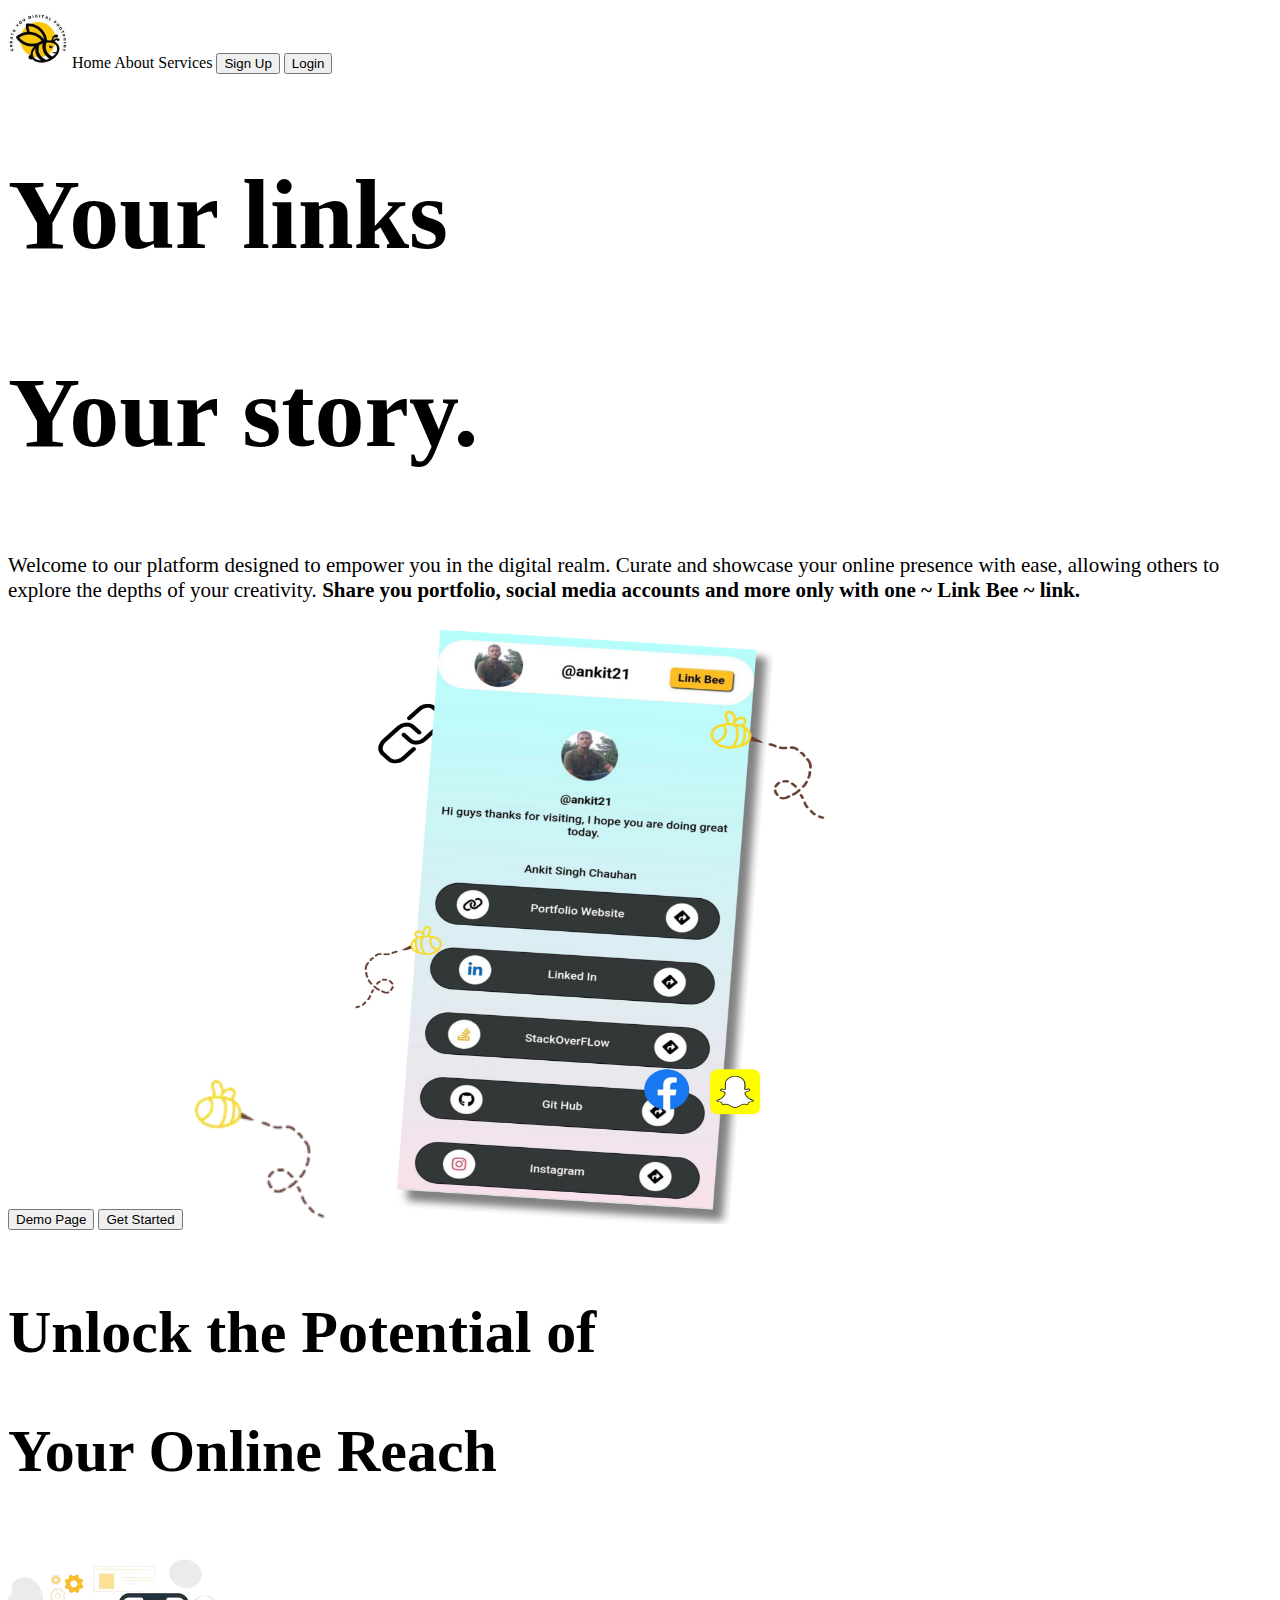
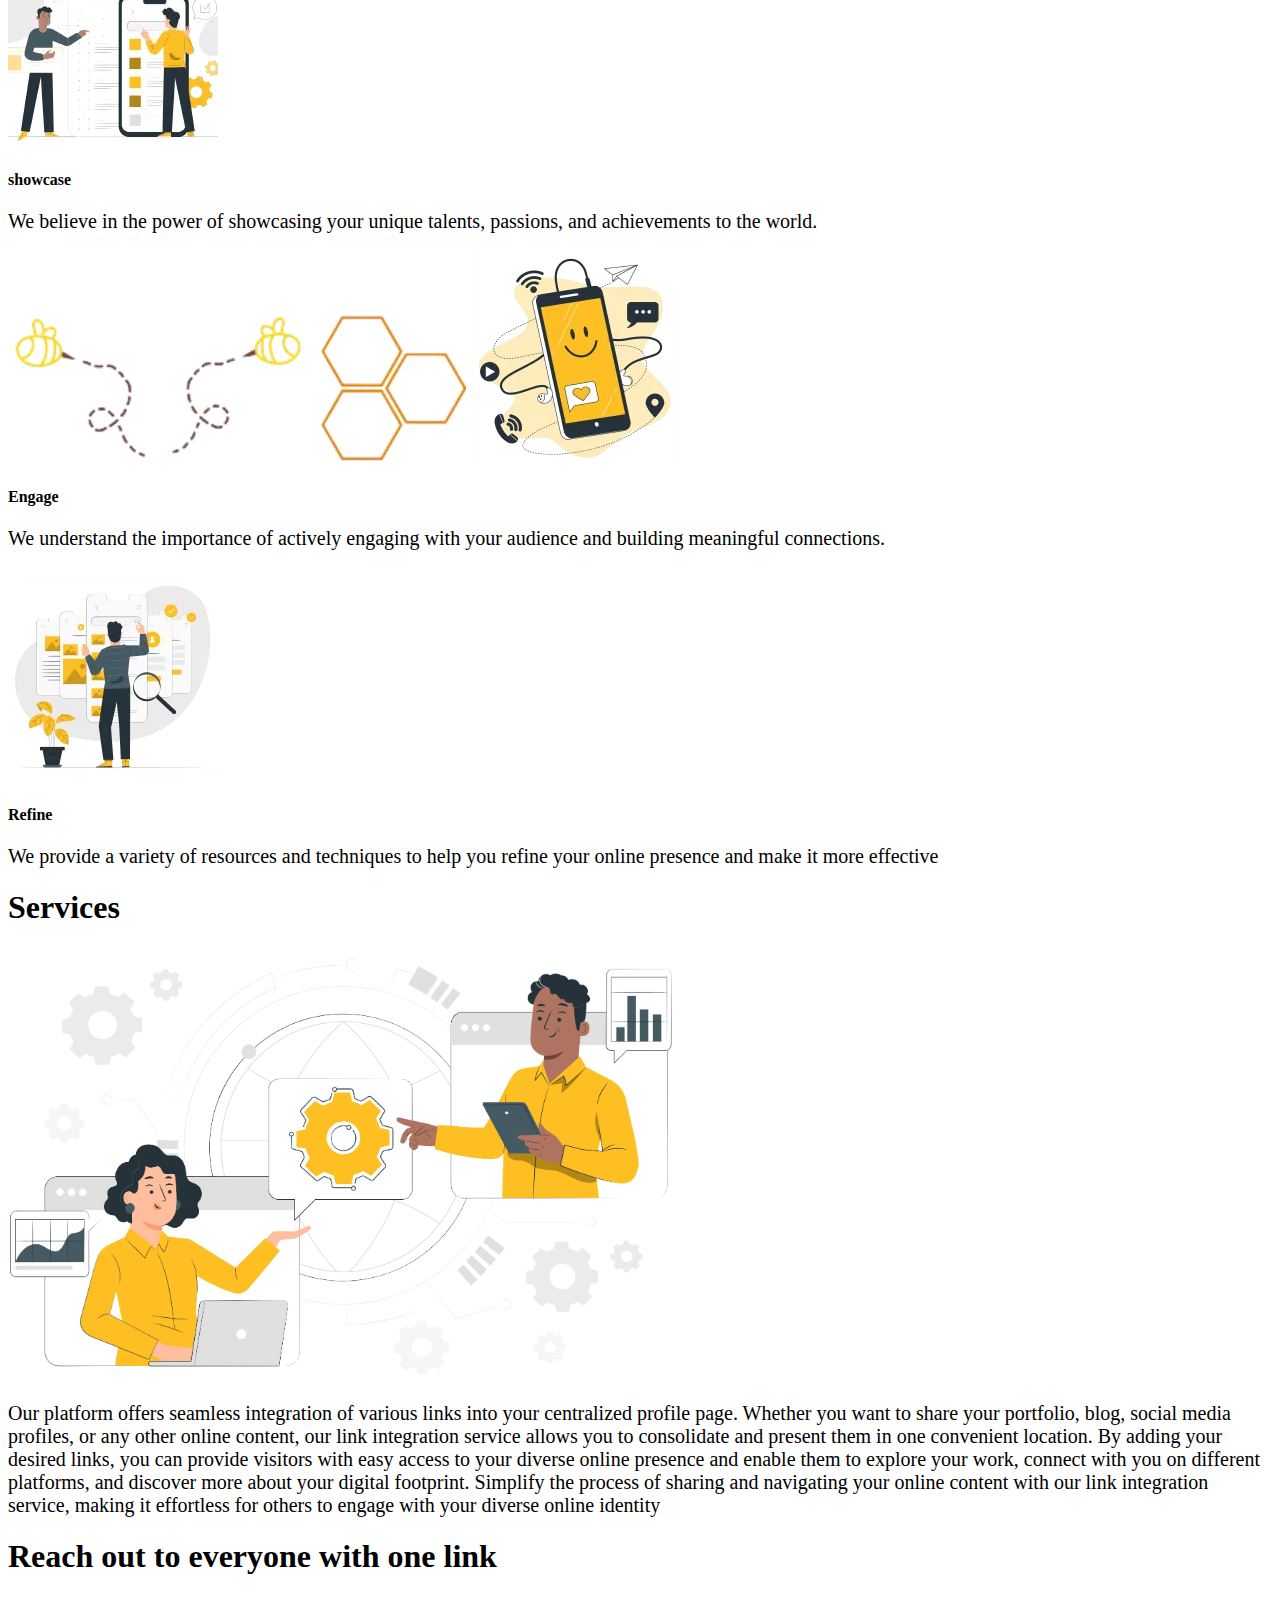
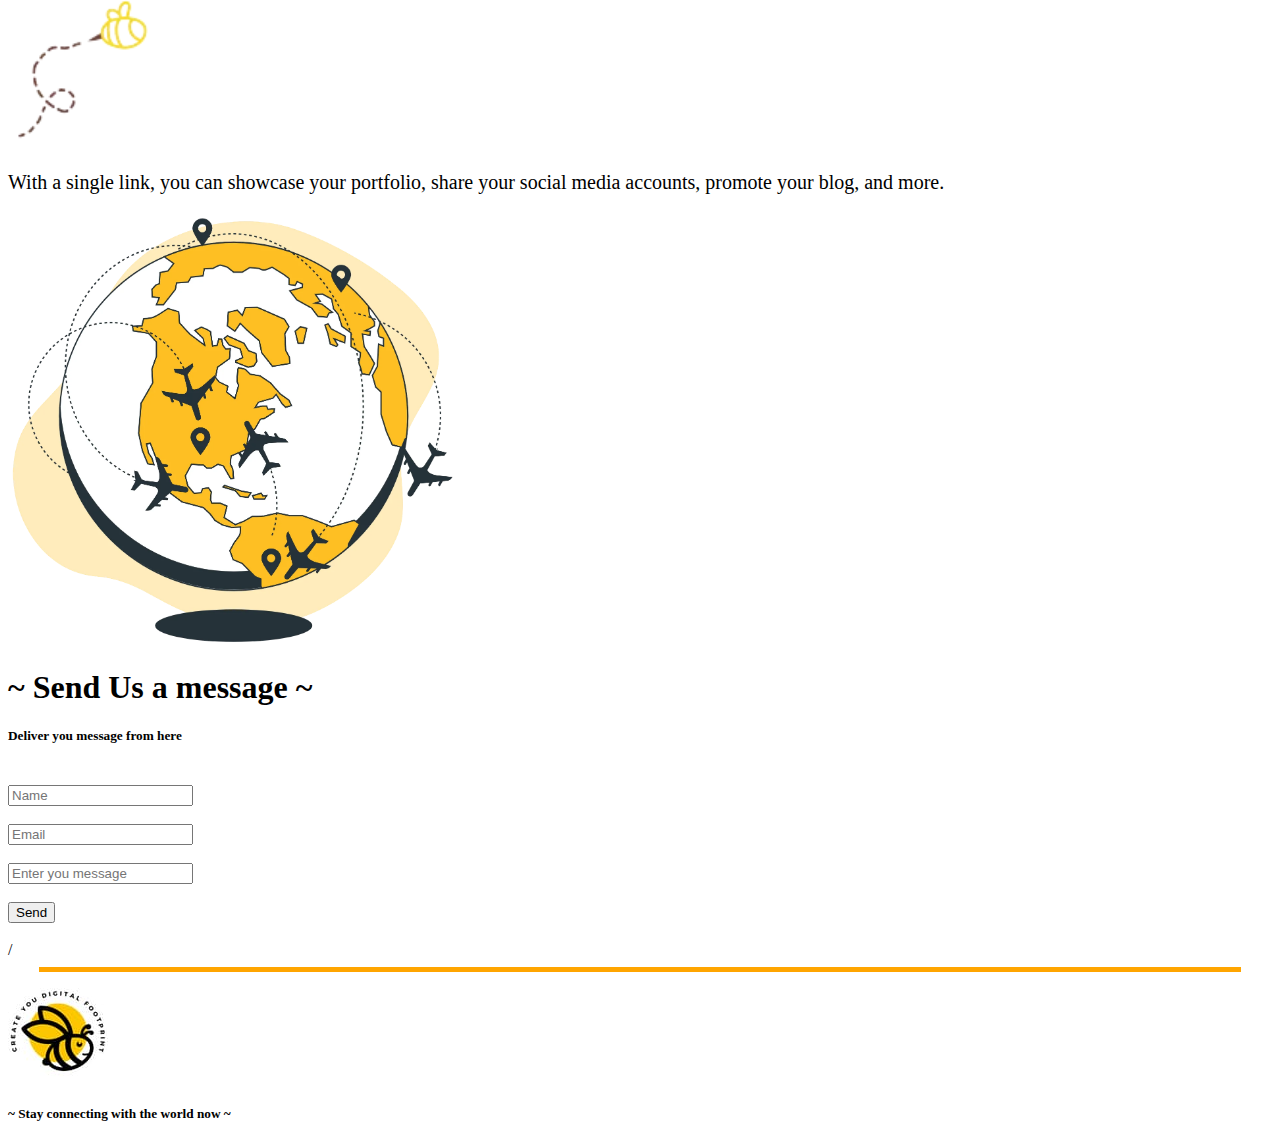
==== index.html @ 197d7089 "First commit" ====
<!DOCTYPE html>
<html lang="en">
  <head>
    <meta charset="UTF-8" />
    <meta name="viewport" content="width=device-width, initial-scale=1.0" />
    <title>homePage</title>
    <link rel="stylesheet" href="home.css" ; />
  </head>
  <body>
    <div class="wrapper">
        <div class="topnav">
        <span><img src="logo.jpg" height="60px" alt="logo"></span>  
          <span class="containt"> <a style="color: black;text-decoration: none;" href="#home">Home</a>  
             <a style="color: black;text-decoration: none;" href="#about">About</a>
              <a style="color: black;text-decoration: none;" href="#services">Services</a></span>
         <span> <a href="signup.html"> <span><input type="button" value="Sign Up"class="Signup"></a>  
             <a href="log-IN.html"> <input type="button" value="Login" class="log-in" ><br></a> </span>
           
        </div>
        <main class="body">
      <div  class="header">
        <div class="upper">
      <span>
        <header>
          <h2 style="text-align: left; font-size: 100px"id="home">Your links</h2>
          <h2 style="text-align: left; font-size: 100px">Your story.</h2>
        </header>

        <p style="font-size: 21px">
          Welcome to our platform designed to empower you in the digital realm.
          Curate and showcase your online presence with ease, allowing others to
          explore the depths of your creativity.
          <b>Share you portfolio, social media accounts and more only with one ~
            Link Bee ~ link.</b> </p>
            <input type="button" value="Demo Page" class="button" />
          <a href="signup.html"><input type="button" value="Get Started" class="button"  /></a>  
        
          </span>   <img src="bee2.webp" height="150px"width="150px" class="bee1">
            <span> <img src="Linkbee_Home_Image-48ad4e36.webp"width="500px"height="600px"></span>
        </div>
    
      </div>
      <br />
      <section class="sec1"id="about">
        <h2 style="font-size: 60px">Unlock the Potential of</h2>
        <h2 style="font-size: 60px">Your Online Reach</h2>
        <div class="sub-sections">
          <div class="sub-1">
            <img src="image2.webp" />
            <h4>showcase</h4>
            <p style="font-size: 20px">
              We believe in the power of showcasing your unique talents,
              passions, and achievements to the world.
            </p>
          </div>
          <div class="sub-2">
            <img src="bee2.webp" height="150px"width="150px" class="bee2">
            <img src="bee3.webp" height="150px"width="150px" class="bee3">
            <img src="comb.webp" height="150px"width="150px" class="comb">
            <img src="image3.webp" />
            <h4>Engage</h4>
            <p style="font-size: 20px">
              We understand the importance of actively engaging with your
              audience and building meaningful connections.
            </p>
          </div>
          <div class="sub-3">
            <img src="image4.webp" />
            <h4>Refine</h4>
            <p style="font-size: 20px">
              We provide a variety of resources and techniques to help you
              refine your online presence and make it more effective
            </p>
          </div>
        </div>
      </section>
      <section class="sec2"id="services" >
        <h1>Services</h1>
        <img src="image5.webp" height="430px" />
        <p style="font-size: 20px">
          Our platform offers seamless integration of various links into your
          centralized profile page. Whether you want to share your portfolio,
          blog, social media profiles, or any other online content, our link
          integration service allows you to consolidate and present them in one
          convenient location. By adding your desired links, you can provide
          visitors with easy access to your diverse online presence and enable
          them to explore your work, connect with you on different platforms,
          and discover more about your digital footprint. Simplify the process
          of sharing and navigating your online content with our link
          integration service, making it effortless for others to engage with
          your diverse online identity
        </p>
      </section>
      <section class="sec3">
        <h1>Reach out to everyone with one link</h1>
        <img src="bee3.webp" height="150px"width="150px" class="bee4">
        <p style="font-size: 20px">
          With a single link, you can showcase your portfolio, share your social
          media accounts, promote your blog, and more.
        </p>
        <img src="image6.webp" height="430px" />
        <div style="display: flex;justify-content: center;" class="message">
      </section>
      <h1>~ Send Us a message ~</h1>
      <div class="message">  <div class="sec-4">
        <div>
        <h5>Deliver you message from here</h5>
        <br />
        <input
          type="text"
          
          placeholder="Name"
          class="box"
        /><br /><br />
        <input
          type="text"
          
          placeholder="Email"
          class="box"
        /><br /><br />
        <input
          type="text"
          class="email"
          placeholder="Enter you message"
        /><br /><br />
        <input
          type="button"
          class="send"
          value="Send"
        /><br /><br />/</div>
    </div>
  </div>
    <hr width="95%" size="5"color="orange"></hr>
    <img src="logo.jpg">
    <h5>~ Stay connecting with the world now ~</h5>
  </main>

    </div>
    
  </body>
</html>
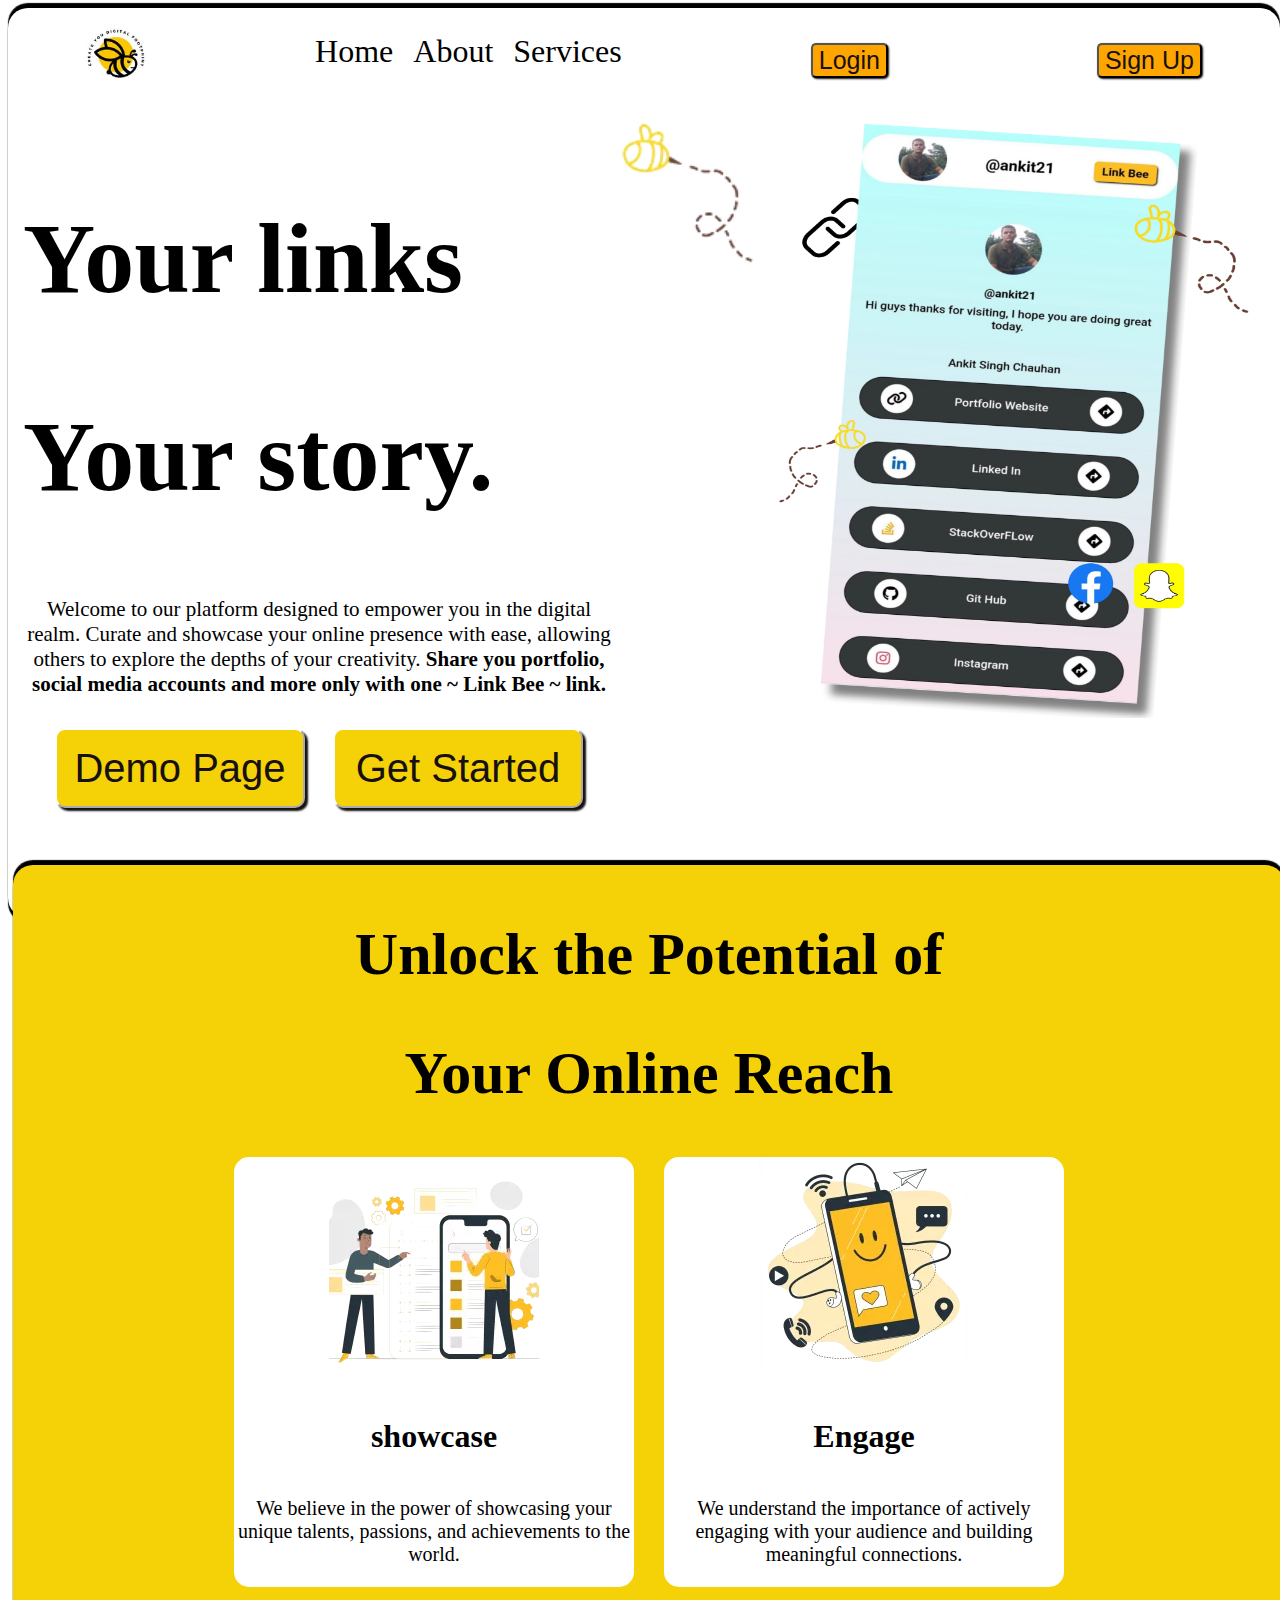
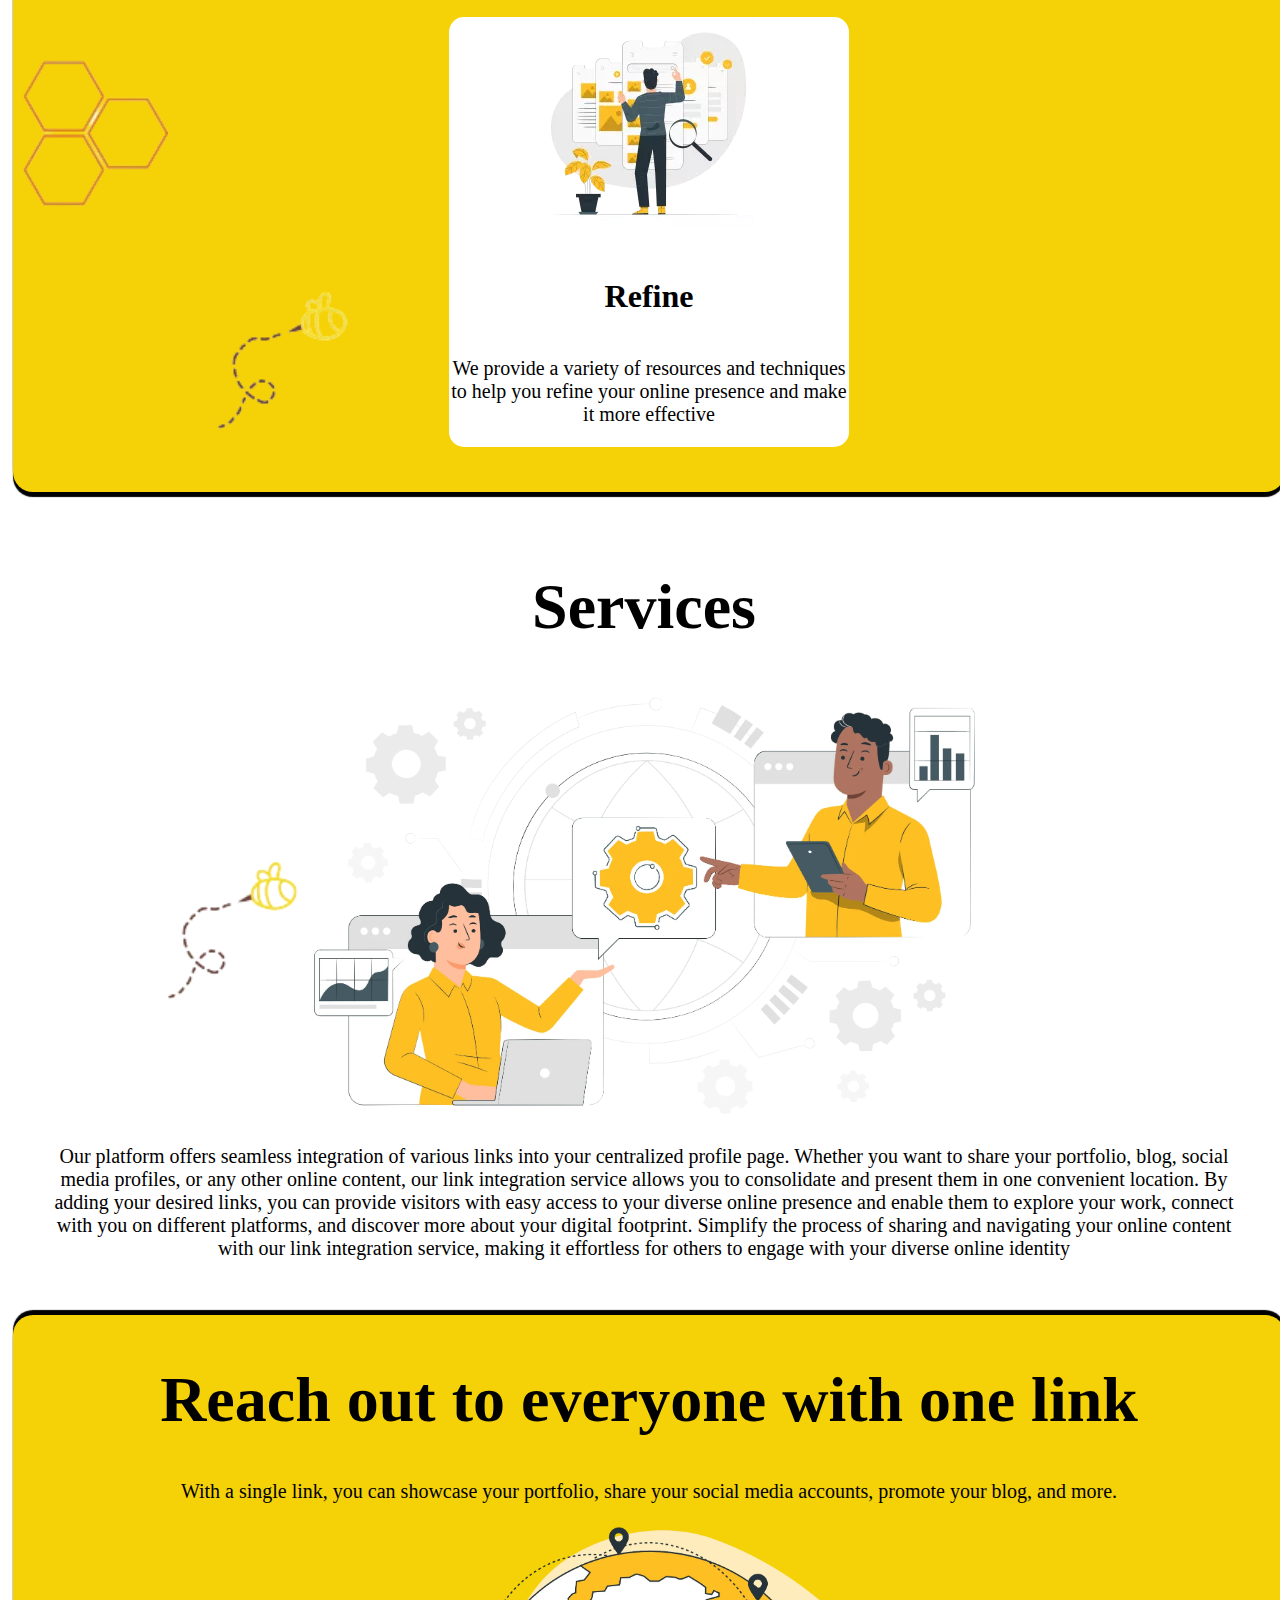
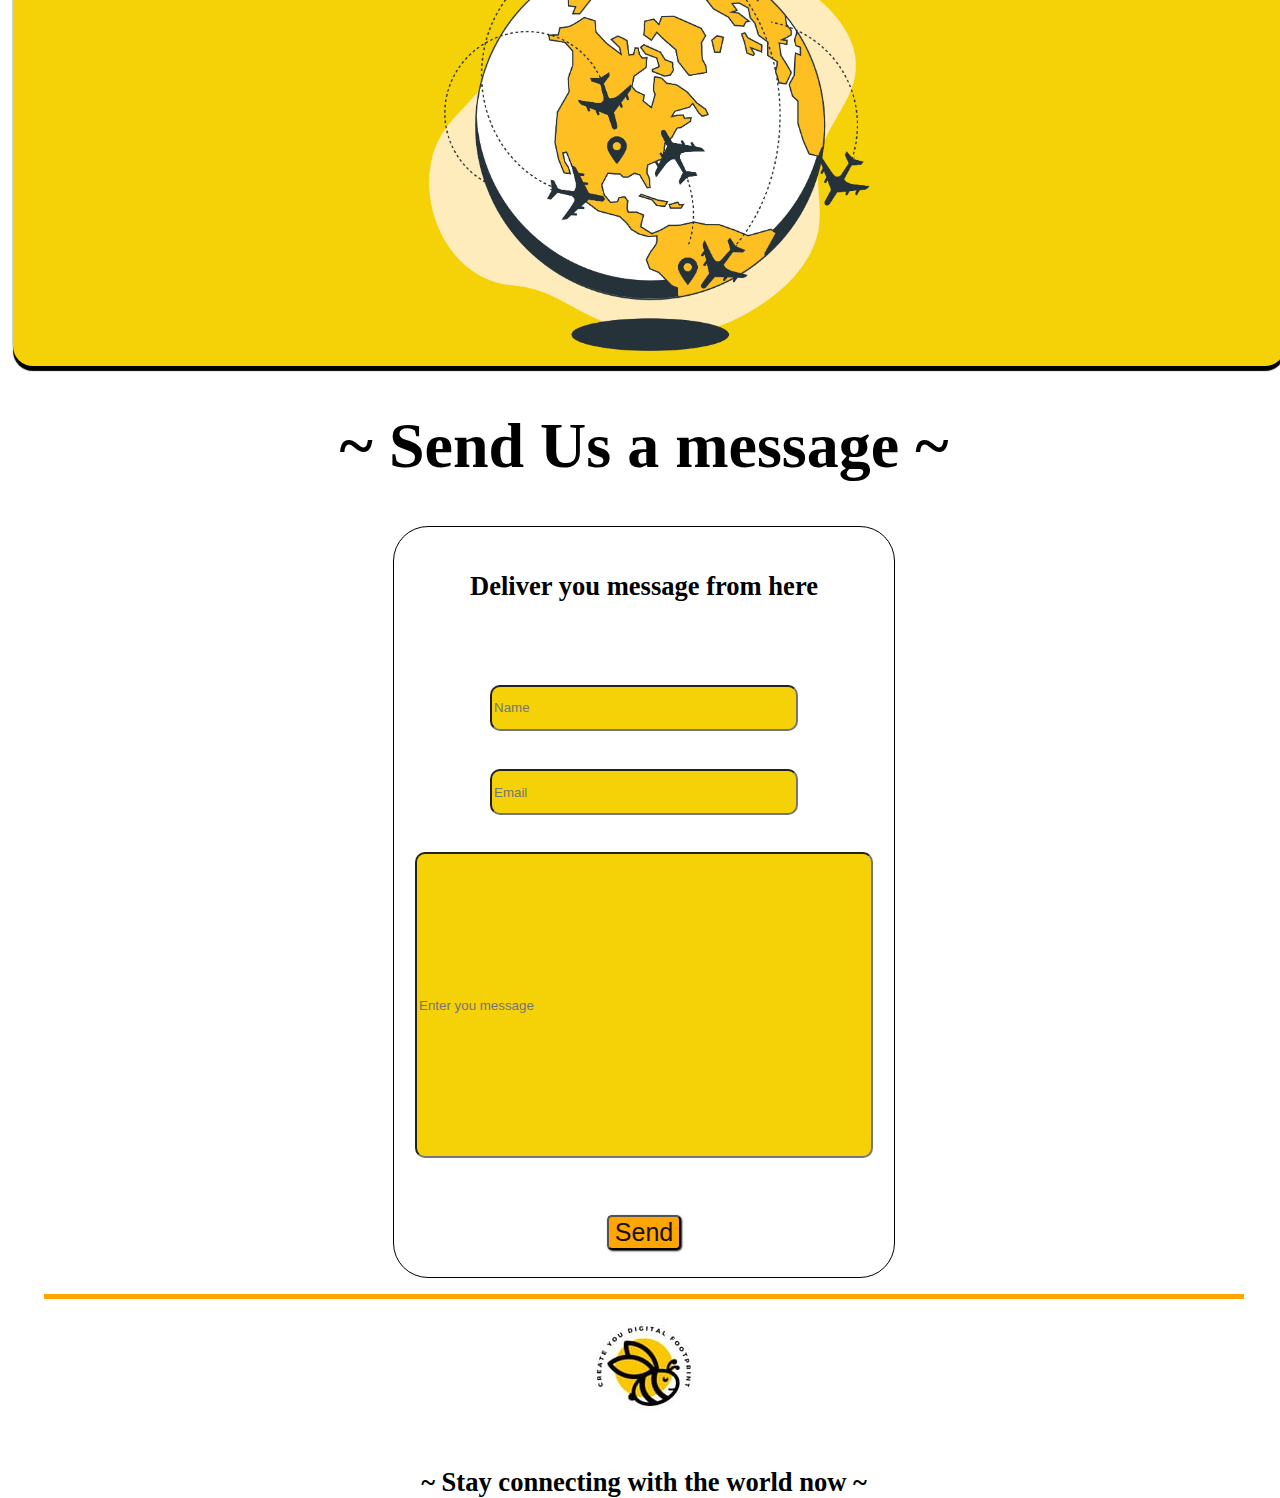
==== commit 2e323072: "Update index.html" ====
--- a/index.html
+++ b/index.html
@@ -4,7 +4,7 @@
     <meta charset="UTF-8" />
     <meta name="viewport" content="width=device-width, initial-scale=1.0" />
     <title>homePage</title>
-    <link rel="stylesheet" href="home.css" ; />
+    <link rel="stylesheet" href="index.css" ; />
   </head>
   <body>
     <div class="wrapper">
@@ -13,8 +13,8 @@
           <span class="containt"> <a style="color: black;text-decoration: none;" href="#home">Home</a>  
              <a style="color: black;text-decoration: none;" href="#about">About</a>
               <a style="color: black;text-decoration: none;" href="#services">Services</a></span>
-         <span> <a href="signup.html"> <span><input type="button" value="Sign Up"class="Signup"></a>  
-             <a href="log-IN.html"> <input type="button" value="Login" class="log-in" ><br></a> </span>
+         <span> <a href="log-IN.html"> <input type="button" value="Login" class="log-in" ><br></a> </span><a href="signup.html"> <span><input type="button" value="Sign Up"class="Signup"></a>  
+             
            
         </div>
         <main class="body">
--- a/index.css
+++ b/index.css
@@ -0,0 +1,160 @@
+
+.wrapper{position: absolute;
+    font-size: xx-large;
+    height:100%;
+    width: auto;
+    padding: 5px;
+    text-align: center;
+    box-shadow:  0px 5px 1px,0px -5px 1px;
+    border-radius: 20px;
+  
+}
+.bee1{
+    top: 300px;
+    bottom: 200px;
+}
+.bee2{
+    position: absolute;
+    left: 1300px;
+    top: 1630px;
+}
+
+.comb{position: absolute;
+    left: 10px;
+    top: 1650px;
+}
+.bee3{position: absolute;
+    left: 200px;
+    top: 1880px;
+}
+
+.bee4{position: absolute;
+    left: 150px;
+    top: 2450px;
+}
+
+
+
+html{
+    scroll-behavior: smooth;
+}
+.upper{
+    display: flex;
+}
+.topnav{top: 5px;
+    
+    position: sticky;
+    display: flex;
+    justify-content: center;
+    justify-content: space-between;
+    padding: 10px;
+    margin-left: 5%;
+    text-align: center;
+    height:max-content;
+    width: 90%;
+    border: 1px white;
+    border-radius: 40px;
+    background-color: white;
+ 
+}
+
+.containt{margin-top: 10px;
+    display: flex;
+    gap: 20px;
+}
+
+.header{margin: 10px;
+    
+}
+.button{
+    background-color: rgb(245, 209, 8);
+    color: rgb(22, 16, 16);
+    font-size: 40px;
+    box-shadow: 3px 3px 2px;
+    border-radius:10px;
+   margin:10px;
+   width: 250px;
+   height:80px;
+   font-weight: 550px;
+    cursor: pointer;
+    border-color: white;
+}
+.sec1,.sec3{padding: 5px;
+    background-color: rgb(245, 209, 8);
+    box-shadow:  0px 5px 1px,0px -5px 1px;
+    width: 100%;
+    border-radius: 20px;
+}
+.sec2{
+    padding: 5px;
+    margin: 30px;
+}
+.sub-sections{
+    display: flex;
+   margin: 40px;
+    flex-wrap: wrap;
+    justify-content: center;
+    gap: 30px;
+}
+.sub-1,.sub-2,.sub-3{
+     background-color: white;
+     height: 430px;
+     width: 400px;
+     border-radius: 15px;
+     ;
+}
+box{
+   display: flex;
+   justify-content: center;
+}
+.message{
+    display: flex;
+    justify-content: center;
+}
+.sec-4{
+   
+    border: 1px solid black;
+    border-radius: 35px;
+    height: 750px;
+    width: 500px;
+   
+}
+
+.box{
+            
+            height: 40px;
+            width: 300px;
+            border-radius: 10px;
+            background-color: rgb(245, 209, 8);
+          
+}
+.email{
+   
+            height: 300px;
+            width: 450px;
+            border-radius: 10px;
+            background-color: rgb(245, 209, 8);
+          
+}
+.send{
+   
+            background-color: orange;
+            color: rgb(22, 16, 16);
+            font-size: 25px;
+            box-shadow: 1px 1px 2px;
+            border-radius: 5px;
+            margin: 20px;
+            font-weight: 300px;
+            cursor: pointer;
+          
+}
+.Signup,.log-in{
+    background-color: orange;
+    color: rgb(22, 16, 16);
+    font-size: 25px;
+    box-shadow: 1px 1px 2px;
+    border-radius: 5px;
+   margin:20px;
+   font-weight: 300px;
+    cursor: pointer;
+}